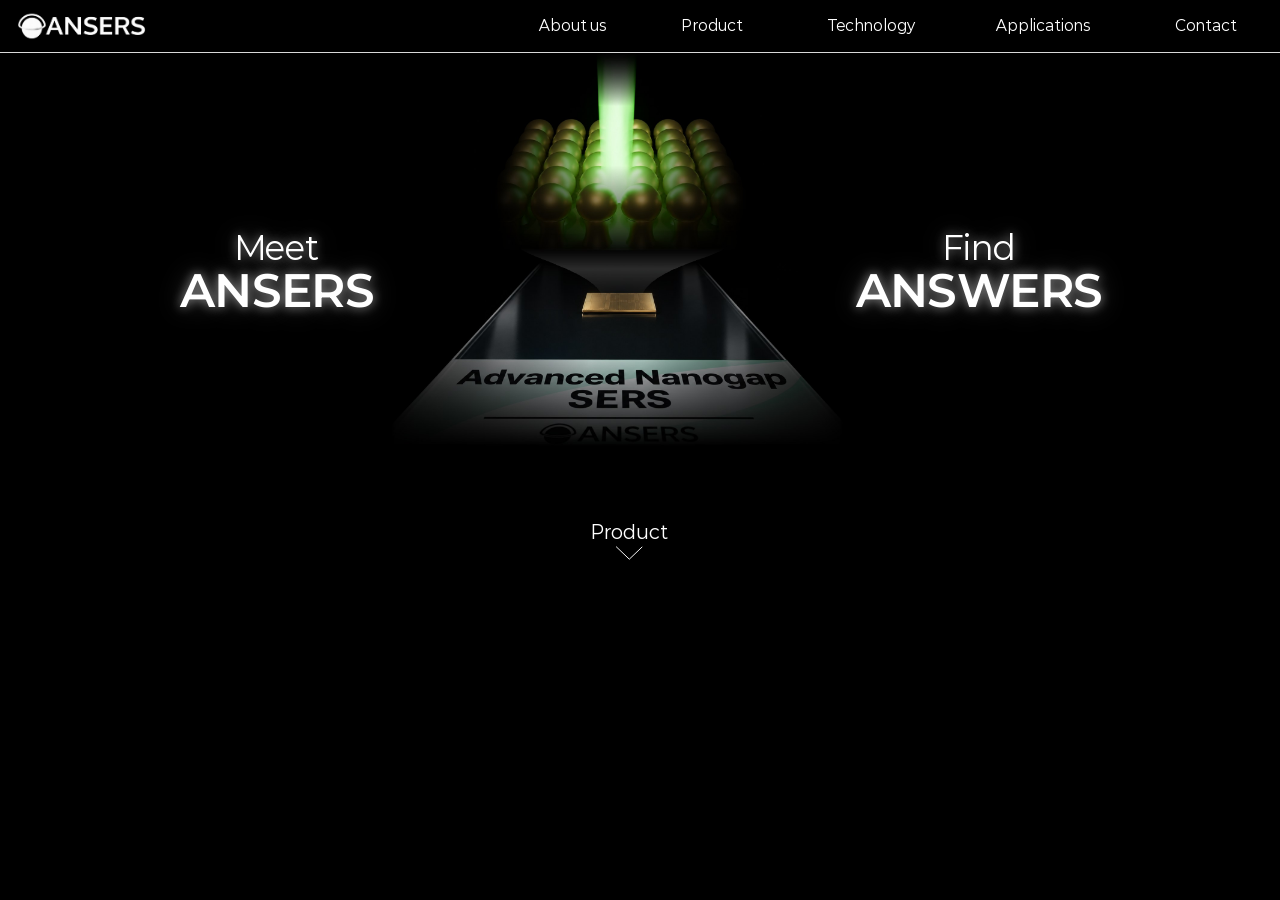
==== m/index.html @ 880115b2 "Add files via upload" ====
<!doctype html>
<html lang="ko">
<head>
<meta charset="utf-8">
<script>(function(){var q=matchMedia("(min-width: 768px)");function go(){if(!q.matches)return;var f=location.pathname.split("/").pop()||"index.html";location.replace("../"+f+location.search+location.hash)}go();q.addEventListener&&q.addEventListener("change",go)})()</script>
<meta name="viewport" content="width=device-width, initial-scale=1, viewport-fit=cover">
<meta name="theme-color" content="#000000">
<title>ANSERS | Meet ANSERS, Find ANSWERS</title>
<meta name="description" content="ANSERS - Advanced Nanogap SERS. Meet ANSERS, Find ANSWERS.">
<link rel="icon" href="assets/img/favicon.png" type="image/png">
<link rel="stylesheet" href="assets/css/style.css">
<script>document.documentElement.classList.add("js")</script>
<script src="assets/js/main.js"></script>
</head>
<body>
<header class="hdr">
  <a class="logo" href="index.html"><img src="assets/img/logo-white.png" alt="ANSERS" width="104" height="28"></a>
  <button class="burger" type="button" aria-label="메뉴" aria-expanded="false" aria-controls="menu"><i></i><i></i><i></i></button>
</header>
<nav class="menu" id="menu"><div class="lay" style="top:0">
  <svg class="mi el" viewBox="-7.00 -7.00 210.40 14.00" preserveAspectRatio="none" style="left:6.410cqw;top:68.385cqw;width:53.949cqw;height:3.590cqw;overflow:visible;"><line x1="0.00" y1="0.00" x2="196.40" y2="0.00" stroke="rgba(255,255,255,0.140)" stroke-width="1.00" stroke-linecap="butt"/></svg>
  <div class="mi el tx" style="left:51.897cqw;top:58.385cqw;width:6.667cqw;height:7.692cqw;padding:0.000cqw 0.000cqw 0.000cqw 0.000cqw;display:flex;flex-direction:column;justify-content:flex-start;white-space:pre;"><p style="text-align:right;line-height:8.000cqw;"><span style="font-family:var(--f-pt);font-weight:400;font-size:6.667cqw;color:rgb(141,141,141);">›</span></p></div>
  <div class="mi el tx" style="left:8.205cqw;top:56.719cqw;width:45.205cqw;height:10.769cqw;padding:0.000cqw 0.000cqw 0.000cqw 0.000cqw;display:flex;flex-direction:column;justify-content:flex-start;white-space:pre-wrap;"><p style="text-align:left;line-height:8.718cqw;"><span style="font-family:var(--f-mo);font-weight:400;font-size:7.179cqw;color:rgb(255,255,255);">About us</span></p></div>
  <svg class="mi el" viewBox="-7.00 -7.00 204.00 14.00" preserveAspectRatio="none" style="left:6.410cqw;top:84.539cqw;width:52.308cqw;height:3.590cqw;overflow:visible;"><line x1="0.00" y1="0.00" x2="190.00" y2="0.00" stroke="rgba(255,255,255,0.140)" stroke-width="1.00" stroke-linecap="butt"/></svg>
  <div class="mi el tx" style="left:51.897cqw;top:74.539cqw;width:6.667cqw;height:7.692cqw;padding:0.000cqw 0.000cqw 0.000cqw 0.000cqw;display:flex;flex-direction:column;justify-content:flex-start;white-space:pre;"><p style="text-align:right;line-height:8.000cqw;"><span style="font-family:var(--f-pt);font-weight:400;font-size:6.667cqw;color:rgb(141,141,141);">›</span></p></div>
  <div class="mi el tx" style="left:8.205cqw;top:72.873cqw;width:40.215cqw;height:10.769cqw;padding:0.000cqw 0.000cqw 0.000cqw 0.000cqw;display:flex;flex-direction:column;justify-content:flex-start;white-space:pre-wrap;"><p style="text-align:left;line-height:8.718cqw;"><span style="font-family:var(--f-mo);font-weight:400;font-size:7.179cqw;color:rgb(255,255,255);">Product</span></p></div>
  <svg class="mi el" viewBox="-7.00 -7.00 204.00 14.00" preserveAspectRatio="none" style="left:6.410cqw;top:100.693cqw;width:52.308cqw;height:3.590cqw;overflow:visible;"><line x1="0.00" y1="0.00" x2="190.00" y2="0.00" stroke="rgba(255,255,255,0.140)" stroke-width="1.00" stroke-linecap="butt"/></svg>
  <div class="mi el tx" style="left:51.897cqw;top:90.693cqw;width:6.667cqw;height:7.692cqw;padding:0.000cqw 0.000cqw 0.000cqw 0.000cqw;display:flex;flex-direction:column;justify-content:flex-start;white-space:pre;"><p style="text-align:right;line-height:8.000cqw;"><span style="font-family:var(--f-pt);font-weight:400;font-size:6.667cqw;color:rgb(141,141,141);">›</span></p></div>
  <div class="mi el tx" style="left:8.205cqw;top:89.026cqw;width:57.534cqw;height:10.769cqw;padding:0.000cqw 0.000cqw 0.000cqw 0.000cqw;display:flex;flex-direction:column;justify-content:flex-start;white-space:pre-wrap;"><p style="text-align:left;line-height:8.718cqw;"><span style="font-family:var(--f-mo);font-weight:400;font-size:7.179cqw;color:rgb(255,255,255);">Technology</span></p></div>
  <svg class="mi el" viewBox="-7.00 -7.00 204.00 14.00" preserveAspectRatio="none" style="left:6.410cqw;top:116.847cqw;width:52.308cqw;height:3.590cqw;overflow:visible;"><line x1="0.00" y1="0.00" x2="190.00" y2="0.00" stroke="rgba(255,255,255,0.140)" stroke-width="1.00" stroke-linecap="butt"/></svg>
  <div class="mi el tx" style="left:51.897cqw;top:106.847cqw;width:6.667cqw;height:7.692cqw;padding:0.000cqw 0.000cqw 0.000cqw 0.000cqw;display:flex;flex-direction:column;justify-content:flex-start;white-space:pre;"><p style="text-align:right;line-height:8.000cqw;"><span style="font-family:var(--f-pt);font-weight:400;font-size:6.667cqw;color:rgb(141,141,141);">›</span></p></div>
  <div class="mi el tx" style="left:8.205cqw;top:105.180cqw;width:61.937cqw;height:10.769cqw;padding:0.000cqw 0.000cqw 0.000cqw 0.000cqw;display:flex;flex-direction:column;justify-content:flex-start;white-space:pre-wrap;"><p style="text-align:left;line-height:8.718cqw;"><span style="font-family:var(--f-mo);font-weight:400;font-size:7.179cqw;color:rgb(255,255,255);">Applications</span></p></div>
  <svg class="mi el" viewBox="-7.00 -7.00 204.00 14.00" preserveAspectRatio="none" style="left:6.410cqw;top:133.001cqw;width:52.308cqw;height:3.590cqw;overflow:visible;"><line x1="0.00" y1="0.00" x2="190.00" y2="0.00" stroke="rgba(255,255,255,0.140)" stroke-width="1.00" stroke-linecap="butt"/></svg>
  <div class="mi el tx" style="left:51.897cqw;top:123.001cqw;width:6.667cqw;height:7.692cqw;padding:0.000cqw 0.000cqw 0.000cqw 0.000cqw;display:flex;flex-direction:column;justify-content:flex-start;white-space:pre;"><p style="text-align:right;line-height:8.000cqw;"><span style="font-family:var(--f-pt);font-weight:400;font-size:6.667cqw;color:rgb(141,141,141);">›</span></p></div>
  <div class="mi el tx" style="left:8.205cqw;top:121.334cqw;width:39.041cqw;height:10.769cqw;padding:0.000cqw 0.000cqw 0.000cqw 0.000cqw;display:flex;flex-direction:column;justify-content:flex-start;white-space:pre-wrap;"><p style="text-align:left;line-height:8.718cqw;"><span style="font-family:var(--f-mo);font-weight:400;font-size:7.179cqw;color:rgb(255,255,255);">Contact</span></p></div>
  <a class="hit" data-nav="about" href="about.html" aria-label="About us" style="left:7.179cqw;top:54.667cqw;width:51.282cqw;height:14.872cqw"></a>
  <a class="hit" data-nav="product" href="product.html" aria-label="Product" style="left:7.179cqw;top:70.821cqw;width:51.282cqw;height:14.872cqw"></a>
  <a class="hit" data-nav="technology" href="technology.html" aria-label="Technology" style="left:7.179cqw;top:86.975cqw;width:51.282cqw;height:14.872cqw"></a>
  <a class="hit" data-nav="applications" href="applications.html" aria-label="Applications" style="left:7.179cqw;top:103.129cqw;width:51.282cqw;height:14.872cqw"></a>
  <a class="hit" data-nav="contact" href="about.html#contact" aria-label="Contact" style="left:7.179cqw;top:119.283cqw;width:51.282cqw;height:14.872cqw"></a>
</div></nav>
<main>
<section class="slide" id="s1" style="height:202.051cqw"><div class="lay" style="top:-14.359cqw">
  <div data-k="1-4" class="rv zoom el pic" style="left:0.000cqw;top:50.841cqw;width:100.000cqw;height:88.145cqw;overflow:hidden;"><img src="assets/img/hero-chip.jpg" alt="hero-chip.jpg" style="position:absolute;left:-0.256cqw;top:-0.000cqw;width:100.513cqw;height:88.145cqw;max-width:none"></div>
  <div data-k="1-7" class="rv el tx" style="left:38.974cqw;top:175.467cqw;width:22.051cqw;height:5.641cqw;padding:0.000cqw 0.000cqw 0.000cqw 0.000cqw;display:flex;flex-direction:column;justify-content:flex-start;white-space:pre-wrap;"><p style="text-align:center;line-height:5.538cqw;position:relative;top:0.217cqw;"><span style="font-family:var(--f-pt);font-weight:200;font-size:4.103cqw;color:rgb(255,255,255);">Product</span></p></div>
  <svg data-k="1-8" class="rv el" viewBox="-7.30 -7.30 43.30 28.30" preserveAspectRatio="none" style="left:44.448cqw;top:179.964cqw;width:11.104cqw;height:7.258cqw;overflow:visible;"><path d="M0.00,0.00 L14.35,13.70 L28.70,0.00 " fill="none" stroke="rgb(255,255,255)" stroke-width="1.30" stroke-linejoin="miter"/></svg>
  <div data-k="1-16" class="rv fade el tx" style="left:2.066cqw;top:32.150cqw;width:96.380cqw;height:20.506cqw;padding:0.923cqw 1.846cqw 0.923cqw 1.846cqw;display:flex;flex-direction:column;justify-content:flex-start;white-space:pre-wrap;"><p style="text-align:center;line-height:7.385cqw;"><span style="font-family:var(--f-pl);font-weight:500;font-size:6.154cqw;color:rgb(255,255,255);">Meet  </span></p><p style="text-align:center;line-height:11.077cqw;"><span style="font-family:var(--f-pl);font-weight:700;font-size:9.231cqw;color:rgb(255,255,255);text-shadow:0 0 0.662cqw rgba(255,255,255,0.460), 0 0 1.654cqw rgba(255,255,255,0.276), 0 0 3.308cqw rgba(255,255,255,0.147);">ANSERS</span></p></div>
  <div data-k="1-17" class="rv fade el tx" style="left:-3.079cqw;top:136.407cqw;width:106.569cqw;height:20.506cqw;padding:0.923cqw 1.846cqw 0.923cqw 1.846cqw;display:flex;flex-direction:column;justify-content:flex-start;white-space:pre-wrap;"><p style="text-align:center;line-height:7.385cqw;"><span style="font-family:var(--f-pl);font-weight:500;font-size:6.154cqw;color:rgb(255,255,255);">Find  </span></p><p style="text-align:center;line-height:11.077cqw;"><span style="font-family:var(--f-pl);font-weight:700;font-size:9.231cqw;color:rgb(255,255,255);text-shadow:0 0 0.662cqw rgba(255,255,255,0.460), 0 0 1.654cqw rgba(255,255,255,0.276), 0 0 3.308cqw rgba(255,255,255,0.147);">ANSWERS</span></p></div>
  <a class="hit" href="product.html" aria-label="Product" style="left:38.205cqw;top:173.929cqw;width:23.590cqw;height:12.958cqw"></a>
</div></section>
</main>

</body>
</html>
---- m/assets/css/style.css ----
/* ANSERS 모바일 홈페이지 스타일
   PC 버전과 같은 색, 폰트, 이미지, 문구를 쓰되 세로 화면에 맞게 위에서 아래로 흐르는 배치입니다.
   그림 위에 글자/선을 얹는 부분(.fig)은 그림 폭 기준 비율(cqw)로 배치해 어떤 휴대폰에서도 같은 모양이 됩니다. */

@font-face {
  font-family: "Pretendard";
  src: url("../fonts/PretendardVariable.woff2") format("woff2-variations");
  font-weight: 45 920;
  font-display: swap;
}
@font-face {
  font-family: "Paperlogy";
  src: local("Paperlogy 4 Regular"), local("Paperlogy-4Regular"), local("페이퍼로지 4 Regular"),
       url("../fonts/Paperlogy-4Regular.woff2") format("woff2");
  font-weight: 400;
  font-display: swap;
}
@font-face {
  font-family: "Paperlogy";
  src: local("Paperlogy 6 SemiBold"), local("Paperlogy-6SemiBold"), local("페이퍼로지 6 SemiBold"),
       url("../fonts/Paperlogy-6SemiBold.woff2") format("woff2");
  font-weight: 600;
  font-display: swap;
}
@font-face {
  font-family: "Montserrat";
  src: url("../fonts/montserrat-latin-wght-normal.woff2") format("woff2-variations");
  font-weight: 100 900;
  font-display: swap;
}

:root {
  --bg: #000;
  --fg: #fff;
  --muted: #8d8d8d;
  --line: #d9d9d9;
  --font-kr: "Pretendard", "Apple SD Gothic Neo", "Malgun Gothic", sans-serif;
  --font-en: "Paperlogy", "Montserrat", "Pretendard", sans-serif;
  --f-pl: "Paperlogy", "Montserrat", "Pretendard", sans-serif;
  --f-mo: "Montserrat", "Pretendard", sans-serif;
  --f-pt: "Pretendard", "Apple SD Gothic Neo", "Malgun Gothic", sans-serif;
  --glow: 0 0 14px rgba(255, 255, 255, .55), 0 0 32px rgba(255, 255, 255, .25);
  --hh: 56px;
  --gut: 20px;
  --ease: cubic-bezier(.22, .61, .36, 1);
  --ease-out: cubic-bezier(.16, 1, .3, 1);
}
* { box-sizing: border-box; margin: 0; padding: 0; }
html { background: var(--bg); -webkit-text-size-adjust: 100%; }
body {
  background: var(--bg);
  color: var(--fg);
  font-family: var(--font-kr);
  font-weight: 500;
  word-break: keep-all;
  overflow-x: hidden;
  -webkit-font-smoothing: antialiased;
}
a { color: inherit; text-decoration: none; -webkit-tap-highlight-color: transparent; }
img { display: block; max-width: 100%; height: auto; }
.en { font-family: var(--font-en); }
.glow { text-shadow: var(--glow); }
.ctr { text-align: center; }

/* ---------- 헤더 + 전체화면 메뉴 ---------- */
.hdr {
  position: fixed; top: 0; left: 0; right: 0; z-index: 100;
  height: var(--hh);
  display: flex; align-items: center; justify-content: space-between;
  padding: 0 8px 0 var(--gut);
  background: #000;
  border-bottom: 1px solid var(--line);
  transition: border-color .3s;
}
.menu-open .hdr { border-color: transparent; }
.logo img { width: 104px; }
.burger { width: 44px; height: 44px; background: none; border: 0; position: relative; cursor: pointer; }
.burger i {
  position: absolute; left: 12px; width: 20px; height: 1.6px; background: #fff; border-radius: 1px;
  transition: transform .35s var(--ease), opacity .2s;
}
.burger i:nth-child(1) { top: 16px; }
.burger i:nth-child(2) { top: 21.5px; }
.burger i:nth-child(3) { top: 27px; }
.menu-open .burger i:nth-child(1) { transform: translateY(5.5px) rotate(45deg); }
.menu-open .burger i:nth-child(2) { opacity: 0; }
.menu-open .burger i:nth-child(3) { transform: translateY(-5.5px) rotate(-45deg); }

.menu {
  position: fixed; inset: 0; z-index: 99; background: #000;
  visibility: hidden; opacity: 0; overflow: hidden;
  transition: opacity .35s var(--ease), visibility 0s .35s;
}
.menu-open .menu { visibility: visible; opacity: 1; transition: opacity .35s var(--ease); }
.menu-open { overflow: hidden; }

/* ---------- 구역(슬라이드) ----------
   편집된 PPT의 각 슬라이드를 그대로 옮긴 구역. 좌표/크기는 화면 폭 기준 비율(cqw, 390 = 100cqw). */
main { padding-top: var(--hh); }
.slide { scroll-margin-top: var(--hh); }
.slide { position: relative; container-type: inline-size; width: 100%; overflow: hidden; }
.lay { position: absolute; left: 0; width: 100%; height: 0; }
.lay > * { position: absolute; display: block; }
.lay img { max-width: none; }
.el p { margin: 0; }
.tx { box-sizing: border-box; word-break: keep-all; overflow-wrap: normal; }
.tbl .cell { position: absolute; }
.hit { z-index: 5; -webkit-tap-highlight-color: rgba(255, 255, 255, .08); }
.ftr { position: relative; container-type: inline-size; overflow: hidden; }
.menu { container-type: inline-size; }
.menu .lay > .mi { opacity: 0; translate: 0 14px; transition: opacity .5s var(--ease), translate .6s var(--ease-out); }
.menu-open .menu .lay > .mi { opacity: 1; translate: 0 0; }

/* Applications 카드: 좌우로 밀어서 넘김 */
.cards {
  left: 0; width: 100%; display: flex !important; overflow-x: auto; scroll-snap-type: x mandatory;
  scrollbar-width: none; -webkit-overflow-scrolling: touch; box-sizing: border-box;
}
.cards::-webkit-scrollbar { display: none; }
.card { position: relative; background: #fff; color: #000; scroll-snap-align: start; transition: box-shadow .4s var(--ease); }
.card.cur { box-shadow: 0 3cqw 9cqw rgba(255, 255, 255, .25); }
.card h3 { position: absolute; left: 0; right: 0; text-align: center; white-space: nowrap; margin: 0; }
.card .pic { position: absolute; display: flex; align-items: center; justify-content: center; }
.card .pic img { max-width: 100%; max-height: 100%; width: auto; height: auto; }
.card p { position: absolute; text-align: center; margin: 0; word-break: keep-all; }
.dots { display: flex !important; align-items: center; }
.dots i { width: var(--dw); height: var(--dw); border-radius: 99px; background: #555; transition: width .3s var(--ease), background .3s; cursor: pointer; }
.dots i.on { width: var(--dl); background: #fff; }

/* ---------- 등장 애니메이션 (opacity/translate/scale만 사용해 가볍게) ---------- */
.js .rv { opacity: 0; translate: 0 26px; transition: opacity .8s var(--ease) var(--d, 0s), translate 1s var(--ease-out) var(--d, 0s), scale 1.1s var(--ease-out) var(--d, 0s); }
.js .rv.zoom { translate: 0 0; scale: .94; }
.js .rv.in { opacity: 1; translate: 0 0; scale: 1; }
.js .rv.fade { translate: none; scale: none; }
.js body { transition: opacity .28s var(--ease); }
.js body.leaving { opacity: 0; }
@media (prefers-reduced-motion: reduce) {
  .js .rv { opacity: 1; translate: none; scale: none; transition: none; }
  .more svg, .pulse::before, .pulse::after { animation: none; }
}
/* 태블릿처럼 조금 넓은 화면에서는 가운데 정렬된 폭으로 */
@media (min-width: 600px) {
  main, .ftr { max-width: 560px; margin-left: auto; margin-right: auto; }
  .menu .lay { left: calc(50% - 280px); width: 560px; }
  .menu { container-type: normal; }
  .hdr { padding-left: max(var(--gut), calc(50% - 280px)); padding-right: max(8px, calc(50% - 292px)); }
}
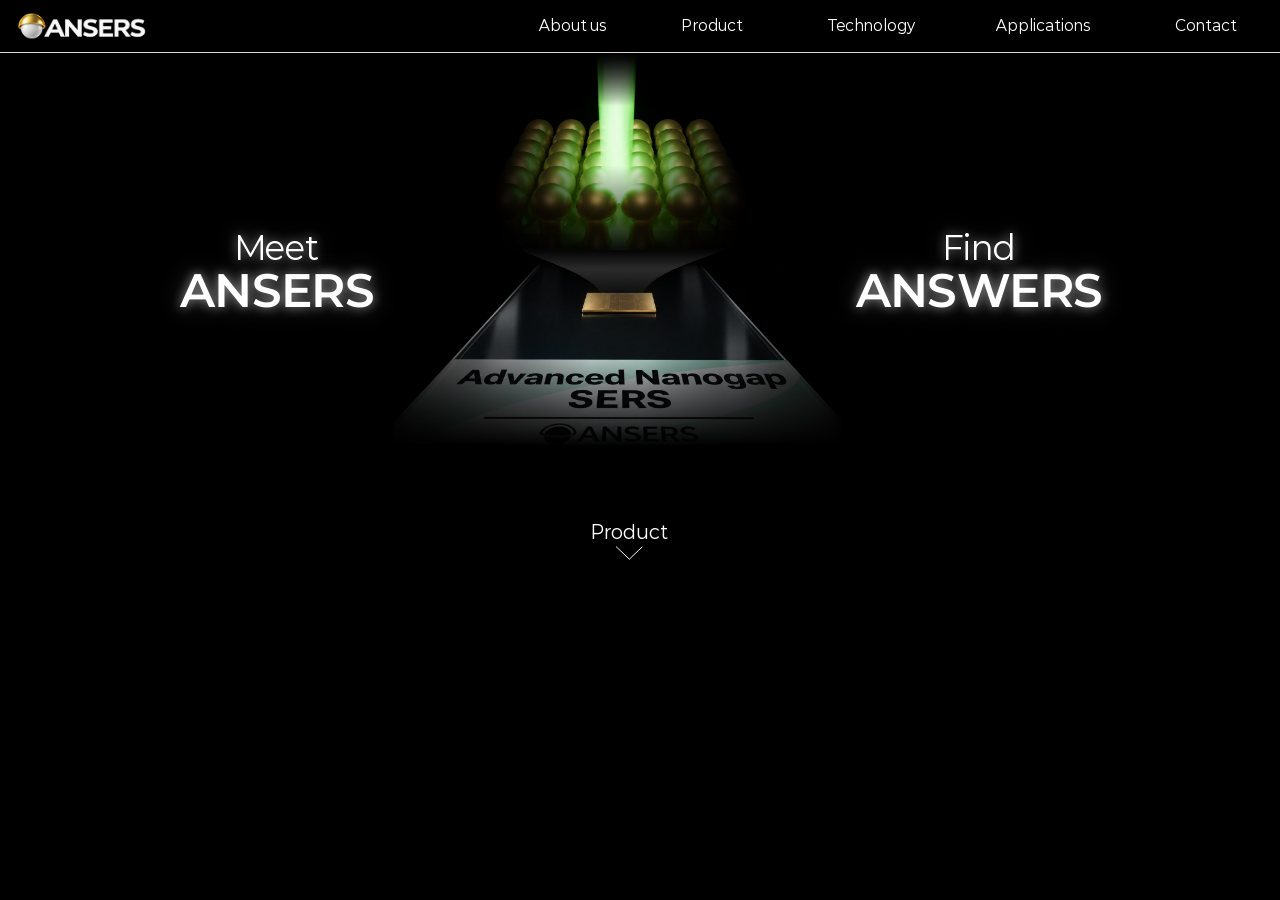
==== commit b28beadd: "Add files via upload" ====
--- a/m/index.html
+++ b/m/index.html
@@ -7,14 +7,14 @@
 <meta name="theme-color" content="#000000">
 <title>ANSERS | Meet ANSERS, Find ANSWERS</title>
 <meta name="description" content="ANSERS - Advanced Nanogap SERS. Meet ANSERS, Find ANSWERS.">
-<link rel="icon" href="assets/img/favicon.png" type="image/png">
+<link rel="icon" href="assets/img/favicon-v3.png" type="image/png">
 <link rel="stylesheet" href="assets/css/style.css">
 <script>document.documentElement.classList.add("js")</script>
 <script src="assets/js/main.js"></script>
 </head>
 <body>
 <header class="hdr">
-  <a class="logo" href="index.html"><img src="assets/img/logo-white.png" alt="ANSERS" width="104" height="28"></a>
+  <a class="logo" href="index.html"><img src="assets/img/logo-white-v3.png" alt="ANSERS" width="104" height="28"></a>
   <button class="burger" type="button" aria-label="메뉴" aria-expanded="false" aria-controls="menu"><i></i><i></i><i></i></button>
 </header>
 <nav class="menu" id="menu"><div class="lay" style="top:0">
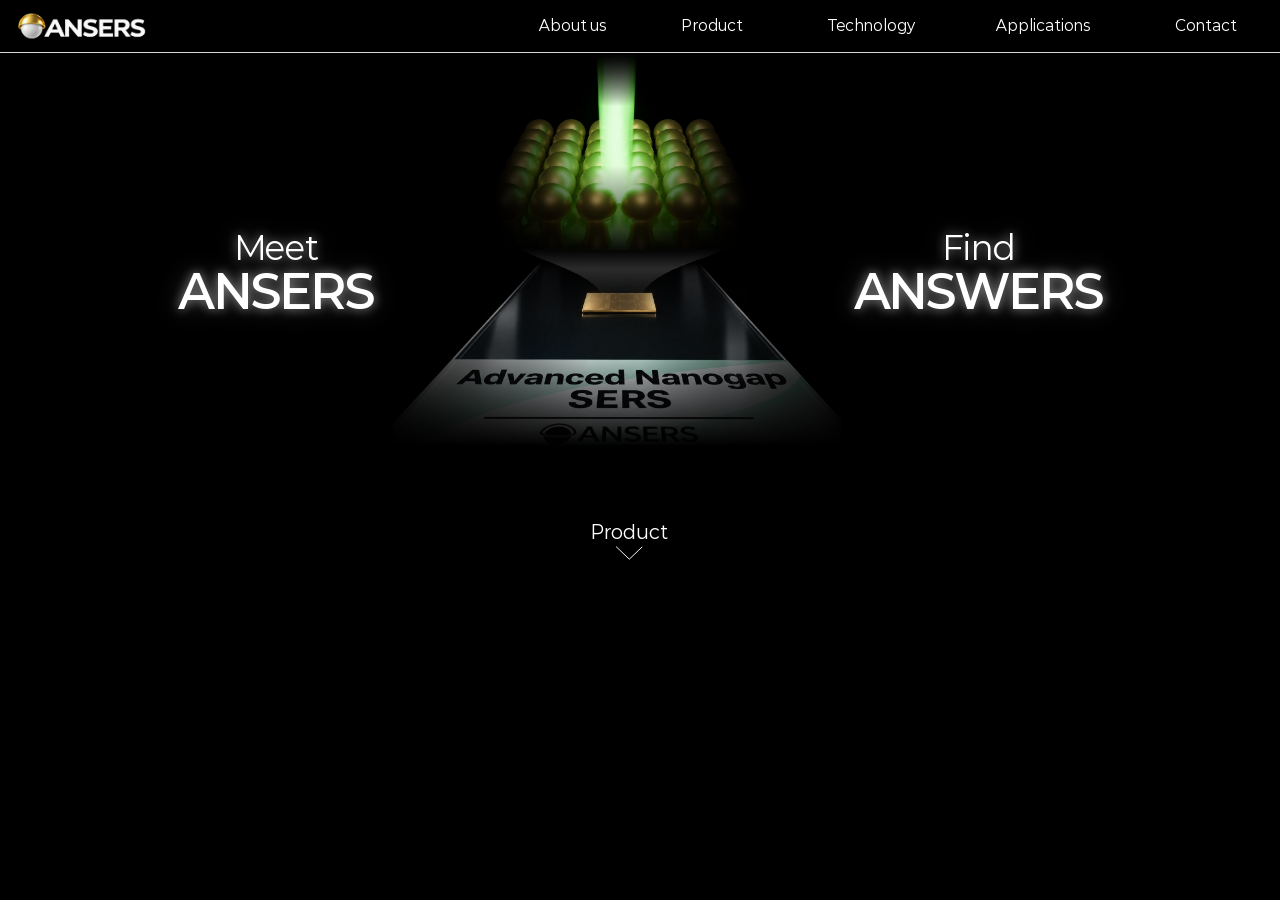
==== commit dcc8d1e6: "Add files via upload" ====
--- a/m/index.html
+++ b/m/index.html
@@ -2,12 +2,13 @@
 <html lang="ko">
 <head>
 <meta charset="utf-8">
+<meta name="viewport" content="width=device-width, initial-scale=1, viewport-fit=cover">
 <script>(function(){var q=matchMedia("(min-width: 768px)");function go(){if(!q.matches)return;var f=location.pathname.split("/").pop()||"index.html";location.replace("../"+f+location.search+location.hash)}go();q.addEventListener&&q.addEventListener("change",go)})()</script>
-<meta name="viewport" content="width=device-width, initial-scale=1, viewport-fit=cover">
 <meta name="theme-color" content="#000000">
 <title>ANSERS | Meet ANSERS, Find ANSWERS</title>
 <meta name="description" content="ANSERS - Advanced Nanogap SERS. Meet ANSERS, Find ANSWERS.">
 <link rel="icon" href="assets/img/favicon-v3.png" type="image/png">
+<link rel="preload" href="assets/fonts/PretendardVariable.woff2" as="font" type="font/woff2" crossorigin>
 <link rel="stylesheet" href="assets/css/style.css">
 <script>document.documentElement.classList.add("js")</script>
 <script src="assets/js/main.js"></script>
--- a/m/assets/css/style.css
+++ b/m/assets/css/style.css
@@ -6,27 +6,27 @@
   font-family: "Pretendard";
   src: url("../fonts/PretendardVariable.woff2") format("woff2-variations");
   font-weight: 45 920;
-  font-display: swap;
+  font-display: block;
 }
 @font-face {
   font-family: "Paperlogy";
   src: local("Paperlogy 4 Regular"), local("Paperlogy-4Regular"), local("페이퍼로지 4 Regular"),
        url("../fonts/Paperlogy-4Regular.woff2") format("woff2");
   font-weight: 400;
-  font-display: swap;
+  font-display: block;
 }
 @font-face {
   font-family: "Paperlogy";
   src: local("Paperlogy 6 SemiBold"), local("Paperlogy-6SemiBold"), local("페이퍼로지 6 SemiBold"),
        url("../fonts/Paperlogy-6SemiBold.woff2") format("woff2");
   font-weight: 600;
-  font-display: swap;
+  font-display: block;
 }
 @font-face {
   font-family: "Montserrat";
   src: url("../fonts/montserrat-latin-wght-normal.woff2") format("woff2-variations");
   font-weight: 100 900;
-  font-display: swap;
+  font-display: block;
 }
 
 :root {
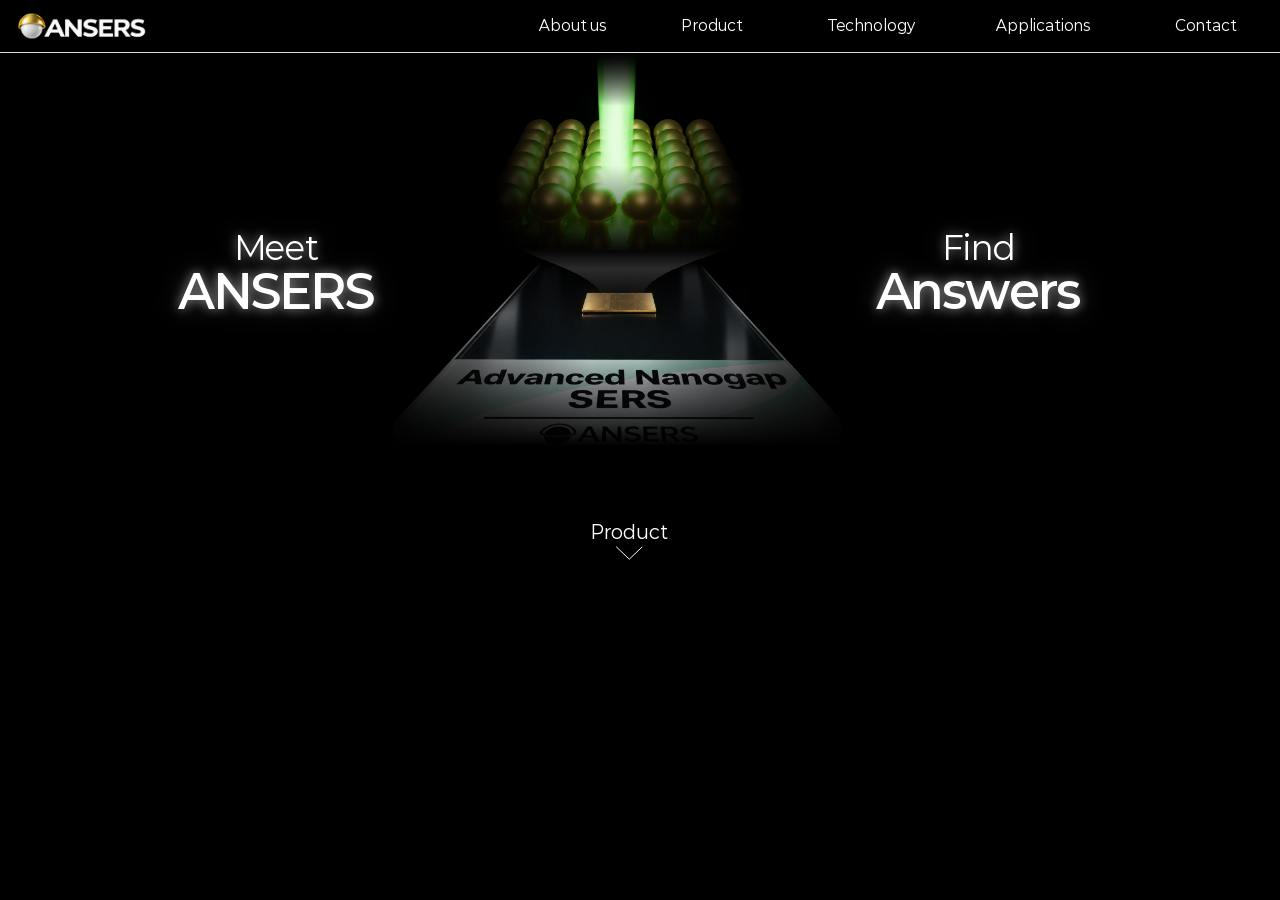
==== commit 8e693843: "Add files via upload" ====
--- a/m/index.html
+++ b/m/index.html
@@ -4,9 +4,19 @@
 <meta charset="utf-8">
 <meta name="viewport" content="width=device-width, initial-scale=1, viewport-fit=cover">
 <script>(function(){var q=matchMedia("(min-width: 768px)");function go(){if(!q.matches)return;var f=location.pathname.split("/").pop()||"index.html";location.replace("../"+f+location.search+location.hash)}go();q.addEventListener&&q.addEventListener("change",go)})()</script>
+<script>(function(){if(!/^https?:$/.test(location.protocol))return;var p=location.pathname,n=p.replace(/index\.html$/,"").replace(/\.html$/,"");if(n!==p)history.replaceState(history.state,"",n+location.search+location.hash)})()</script>
 <meta name="theme-color" content="#000000">
-<title>ANSERS | Meet ANSERS, Find ANSWERS</title>
-<meta name="description" content="ANSERS - Advanced Nanogap SERS. Meet ANSERS, Find ANSWERS.">
+<title>ANSERS | Meet ANSERS, Find Answers</title>
+<meta name="description" content="ANSERS - Advanced Nanogap SERS. Meet ANSERS, Find Answers.">
+<meta property="og:type" content="website">
+<meta property="og:site_name" content="ANSERS">
+<meta property="og:title" content="ANSERS | Meet ANSERS, Find Answers">
+<meta property="og:description" content="ANSERS - Advanced Nanogap SERS. Meet ANSERS, Find Answers.">
+<meta property="og:url" content="https://ansers.kr/">
+<meta property="og:image" content="https://ansers.kr/assets/img/og-image.jpg">
+<meta property="og:image:width" content="1200">
+<meta property="og:image:height" content="630">
+<meta name="twitter:card" content="summary_large_image">
 <link rel="icon" href="assets/img/favicon-v3.png" type="image/png">
 <link rel="preload" href="assets/fonts/PretendardVariable.woff2" as="font" type="font/woff2" crossorigin>
 <link rel="stylesheet" href="assets/css/style.css">
@@ -46,7 +56,7 @@
   <div data-k="1-7" class="rv el tx" style="left:38.974cqw;top:175.467cqw;width:22.051cqw;height:5.641cqw;padding:0.000cqw 0.000cqw 0.000cqw 0.000cqw;display:flex;flex-direction:column;justify-content:flex-start;white-space:pre-wrap;"><p style="text-align:center;line-height:5.538cqw;position:relative;top:0.217cqw;"><span style="font-family:var(--f-pt);font-weight:200;font-size:4.103cqw;color:rgb(255,255,255);">Product</span></p></div>
   <svg data-k="1-8" class="rv el" viewBox="-7.30 -7.30 43.30 28.30" preserveAspectRatio="none" style="left:44.448cqw;top:179.964cqw;width:11.104cqw;height:7.258cqw;overflow:visible;"><path d="M0.00,0.00 L14.35,13.70 L28.70,0.00 " fill="none" stroke="rgb(255,255,255)" stroke-width="1.30" stroke-linejoin="miter"/></svg>
   <div data-k="1-16" class="rv fade el tx" style="left:2.066cqw;top:32.150cqw;width:96.380cqw;height:20.506cqw;padding:0.923cqw 1.846cqw 0.923cqw 1.846cqw;display:flex;flex-direction:column;justify-content:flex-start;white-space:pre-wrap;"><p style="text-align:center;line-height:7.385cqw;"><span style="font-family:var(--f-pl);font-weight:500;font-size:6.154cqw;color:rgb(255,255,255);">Meet  </span></p><p style="text-align:center;line-height:11.077cqw;"><span style="font-family:var(--f-pl);font-weight:700;font-size:9.231cqw;color:rgb(255,255,255);text-shadow:0 0 0.662cqw rgba(255,255,255,0.460), 0 0 1.654cqw rgba(255,255,255,0.276), 0 0 3.308cqw rgba(255,255,255,0.147);">ANSERS</span></p></div>
-  <div data-k="1-17" class="rv fade el tx" style="left:-3.079cqw;top:136.407cqw;width:106.569cqw;height:20.506cqw;padding:0.923cqw 1.846cqw 0.923cqw 1.846cqw;display:flex;flex-direction:column;justify-content:flex-start;white-space:pre-wrap;"><p style="text-align:center;line-height:7.385cqw;"><span style="font-family:var(--f-pl);font-weight:500;font-size:6.154cqw;color:rgb(255,255,255);">Find  </span></p><p style="text-align:center;line-height:11.077cqw;"><span style="font-family:var(--f-pl);font-weight:700;font-size:9.231cqw;color:rgb(255,255,255);text-shadow:0 0 0.662cqw rgba(255,255,255,0.460), 0 0 1.654cqw rgba(255,255,255,0.276), 0 0 3.308cqw rgba(255,255,255,0.147);">ANSWERS</span></p></div>
+  <div data-k="1-17" class="rv fade el tx" style="left:-3.079cqw;top:136.407cqw;width:106.569cqw;height:20.506cqw;padding:0.923cqw 1.846cqw 0.923cqw 1.846cqw;display:flex;flex-direction:column;justify-content:flex-start;white-space:pre-wrap;"><p style="text-align:center;line-height:7.385cqw;"><span style="font-family:var(--f-pl);font-weight:500;font-size:6.154cqw;color:rgb(255,255,255);">Find  </span></p><p style="text-align:center;line-height:11.077cqw;"><span style="font-family:var(--f-pl);font-weight:700;font-size:9.231cqw;color:rgb(255,255,255);text-shadow:0 0 0.662cqw rgba(255,255,255,0.460), 0 0 1.654cqw rgba(255,255,255,0.276), 0 0 3.308cqw rgba(255,255,255,0.147);">Answers</span></p></div>
   <a class="hit" href="product.html" aria-label="Product" style="left:38.205cqw;top:173.929cqw;width:23.590cqw;height:12.958cqw"></a>
 </div></section>
 </main>
